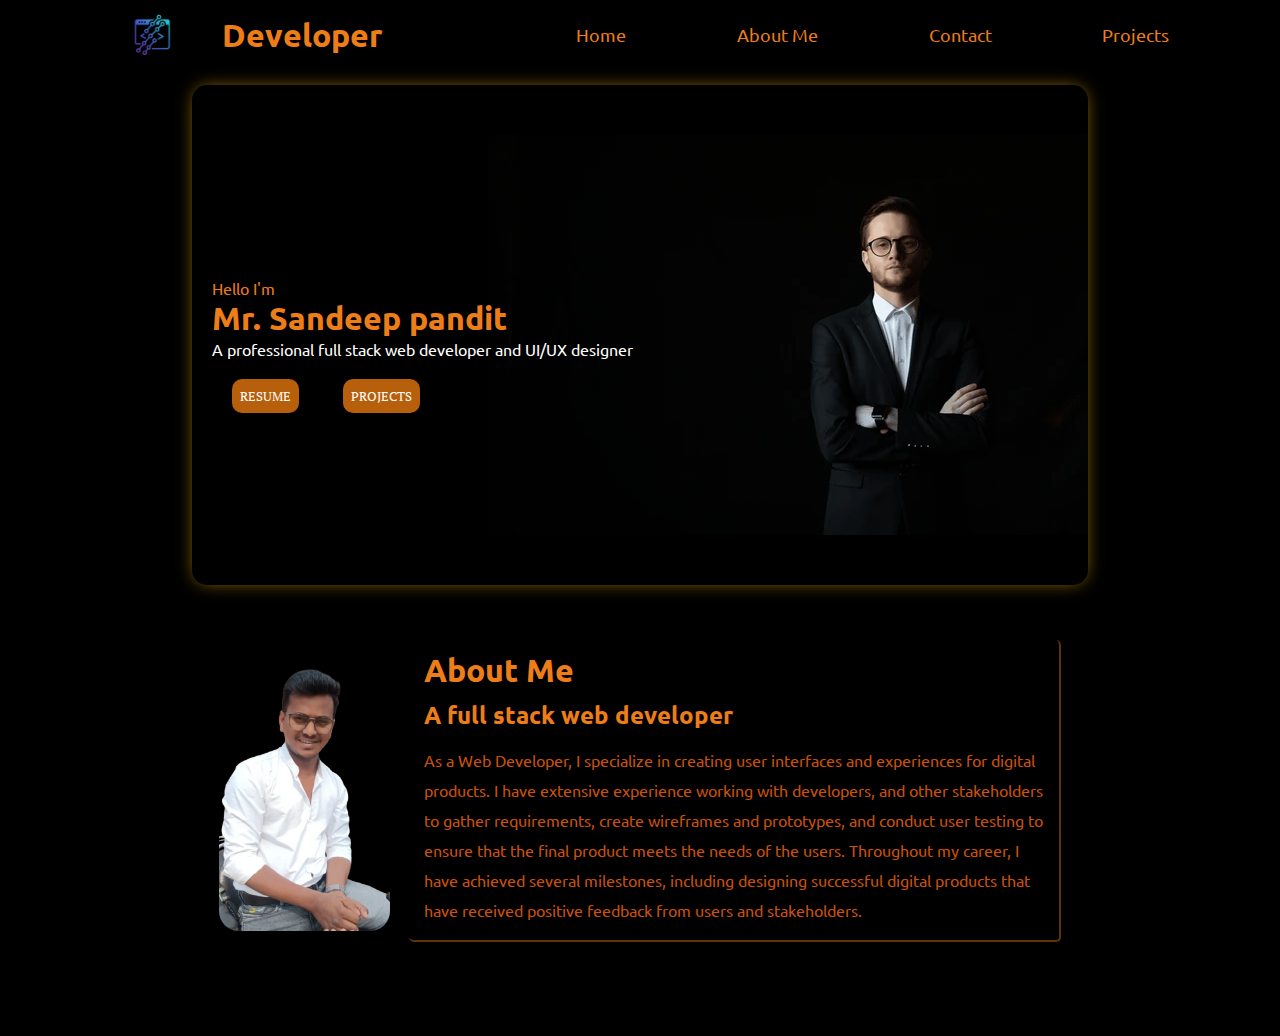
==== index.html @ b552e099 "portfolio" ====
<!DOCTYPE html>
<html lang="en">
<head>
    <meta charset="UTF-8">
    <meta name="viewport" content="width=device-width, initial-scale=1.0">
    <title>MY Portfolio</title>
    <link rel="stylesheet" href="cssFile/style.css">
    <link rel="stylesheet" href="cssFile/utils.css">
</head>
<body>
    <nav class="navbar">
            <div class="left-nav">
                <img src="/Assests/WhatsApp Image 2025-02-21 at 12.18.59_3921f0cc.jpg" alt="logo">
                <h1 class="f-color">Developer</h1>
            </div>
            <div class="right-nav">
                <ul class="f-color">
                    <li>Home</li>
                    <li>About Me</li>
                    <li>Contact</li>
                    <li>Projects</li>
                </ul>
            </div>
    </nav>

    <div class="container">
        <div class="childContainer">
            <div class="left-container">
                <span class="fontTyping f-color">Hello I'm</span>
                <h1 class="f-color">Mr. Sandeep pandit</h1>
                <p>A professional full stack web developer and UI/UX designer</p>
                <div class="buttons">
                    <button><a href="https://sandeep-resume0018.tiiny.site" class="link">RESUME</a></button>
                    <button><a href="" class="link">PROJECTS</a></button>
                </div>
            </div>
            <!-- <div class="right-container">
                <img src="Assests/handsome-bearded-confident-businessman-wearing-600nw-1929287096.webp" alt="">
            </div> -->
        </div>

        <div class="aboutPage">
            <div class="aboutLeft">
                <img src="Assests/myimage2.png" alt="">
            </div>
            <div class="aboutRight">
                <h1 class="f-color">About Me</h1>
                <h2 class="f-color">A full stack web developer</h2>
                <p>As a Web Developer, I specialize in creating user interfaces and experiences for digital products. I have extensive experience working with developers, and other stakeholders to gather requirements, create wireframes and prototypes, and conduct user testing to ensure that the final product meets the needs of the users. Throughout my career, I have achieved several milestones, including designing successful digital products that have received positive feedback from users and stakeholders.</p>
            </div>
        </div>

        <div class="scrollbar  flex">
            <marquee behavior="smooth" direction="left">
                <img src="/Assests/icons8-html-5-64.png" alt="">
                <img src="/Assests/icons8-css3-48.png" alt="">
                <img src="/Assests/icons8-javascript-logo-64.png" alt="">
                <img src="/Assests/icons8-react-native-48.png" alt="" class="svg">
                <img src="/Assests/icons8-database-80.png" alt="">
                <img src="/Assests/icons8-tailwind-css-100.png" alt="">
                <img src="/Assests/icons8-express-js-16.png" alt="">
                <img src="/Assests/icons8-nodejs-48.png" alt="">
            </marquee>
        </div>

        <div class="project-area max-width">
            
        </div>
    </div>
    


    <script src="scriptFile/script.js"></script>
</body>
</html>
---- cssFile/style.css ----
*{
    margin: 0;
    padding: 0;
}

nav{
    width: 100%;
    height: 70px;
    background-color:black;
    /* background-color:#BFBFBF; */
    display: flex;
    justify-content: space-around;
    font-family: var(--font1);
    display: flex;
    /* justify-content: center; */
    align-items: center;
    color: white;
}

.left-nav{
    width: 40%;
    display: flex;
    justify-content: center;
    align-items: center;
    /* text-align: center; */
    /* object-fit: cover;
    object-position: center; */
}

.left-nav img{
    /* padding: 10px; */
    width: 30%;
    /* height: 90px; */
}

.right-nav{
    width: 70%;

}

.right-nav ul{
    display: flex;
    justify-content: space-evenly;
    font-size: 18px;
    
}

.right-nav ul li{
    list-style: none;
    cursor: pointer;
    /* transition: all 0.2s ease-in-out; */
}

.right-nav ul li:hover{
    text-decoration: underline;
    color: darkgoldenrod;
}

.container{
    width: 100%;
    min-height: 90vh;
    background-color:  black;
    /* background-color:  #BFBFBF; */
    display: flex;
    justify-content: center;
    align-items: center;
    flex-direction: column;
}

.childContainer{
    margin: 15px;
    width: 70%;
    height: 500px;
    background-color: black;
    /* background-color: #606060; */
    font-family: var(--font1);
    border-radius: 15px;
    /* border: 2px solid white; */
    box-shadow: 0px 0px 18px -4px darkgoldenrod;
    /* display: flex; */
    background-image: url(/Assests/1.webp);
    background-repeat: no-repeat;
    background-position:right;
    /* top: 0; */
}

.left-container{
    width: 50%;
    height: 100%;
    color: white;
    display: flex;
    justify-content: center;
    /* align-items: center; */
    flex-direction: column;
    margin: 20px;
}

.left-container h1{
    width: 30ch;
    overflow: hidden;
    text-wrap: nowrap;
    animation: typing 3s steps(30) infinite alternate-reverse;
}
@keyframes typing {
    from{
        width: 0ch;
    }
}

.right-container{
    width: 50%;
}

.aboutPage{
    padding: 20px;
    max-width: 100%;
    /* background-color: red; */
    display: flex;
    justify-content: center;
    align-items:center;
}

.aboutLeft{
    max-width: 50%;
    /* background-color: blue; */
    display: flex;
    justify-content: flex-start;
    align-items: center;
}

.aboutLeft img{
    width: 90%;
    height: 300px;
    /* border: 2px solid cyan; */
    object-fit: cover;
    object-position: center;
    border-radius: 20px;
}

.aboutRight{
    margin-top: 20px;
    max-width: 50%;
    color:rgb(203, 82, 7);
    /* color: rgba(175, 123, 8, 0.851); */
    font-family: var(--font1);
    line-height: 30px;
    padding: 15px;
    /* background-color: blueviolet; */
    border: 2px solid rgb(93, 52, 4);
    border-radius: 5px;
    border-left: none;
    border-top: none;
}

.aboutRight p , .aboutRight h2{
    margin-top: 15px;
}

.scrollbar{
    width: 65%;
}

.scrollbar img{
    width: 70px;
    height: 70px;
    object-fit: cover;
    object-position: center;
    margin-left: 60px;
    /* background-color: var(--main-color); */
}
---- cssFile/utils.css ----
@import url('https://fonts.googleapis.com/css2?family=Roboto+Mono:ital,wght@0,100..700;1,100..700&family=Roboto:ital,wght@0,100..900;1,100..900&family=Ubuntu:ital,wght@0,300;0,400;0,500;0,700;1,300;1,400;1,500;1,700&display=swap');
@import url('https://fonts.googleapis.com/css2?family=PT+Serif:ital,wght@0,400;0,700;1,400;1,700&family=Roboto+Mono:ital,wght@0,100..700;1,100..700&family=Roboto:ital,wght@0,100..900;1,100..900&family=Ubuntu:ital,wght@0,300;0,400;0,500;0,700;1,300;1,400;1,500;1,700&display=swap');


:root{
    --font1: "Ubuntu", serif;
    --font2:"PT Serif", serif;
    --main-color:red;
}

.buttons button{
    padding: 8px;
    background-color: rgb(184, 95, 11);
    font-family: var(--font2);
    margin: 20px;
    border-radius: 10px;
    border: none;
    transition: all 0.3s ease-in-out;
    cursor: pointer;
    color: white;
    &:hover{
        background-color: darkgoldenrod;
    }
}

.fontTyping{
    width: 39ch;
    overflow: hidden;
    text-wrap: nowrap;
    animation: typing 3s steps(30) infinite alternate-reverse;
}

.f-color{
    color: rgb(237, 126, 23);
}

.flex{
    display: flex;
}

.svg{
    background-blend-mode: color-burn;
    fill: transparent;
}

.max-width{
    width: 90vw;
}

.link{
    text-decoration: none;
    color: white;
}
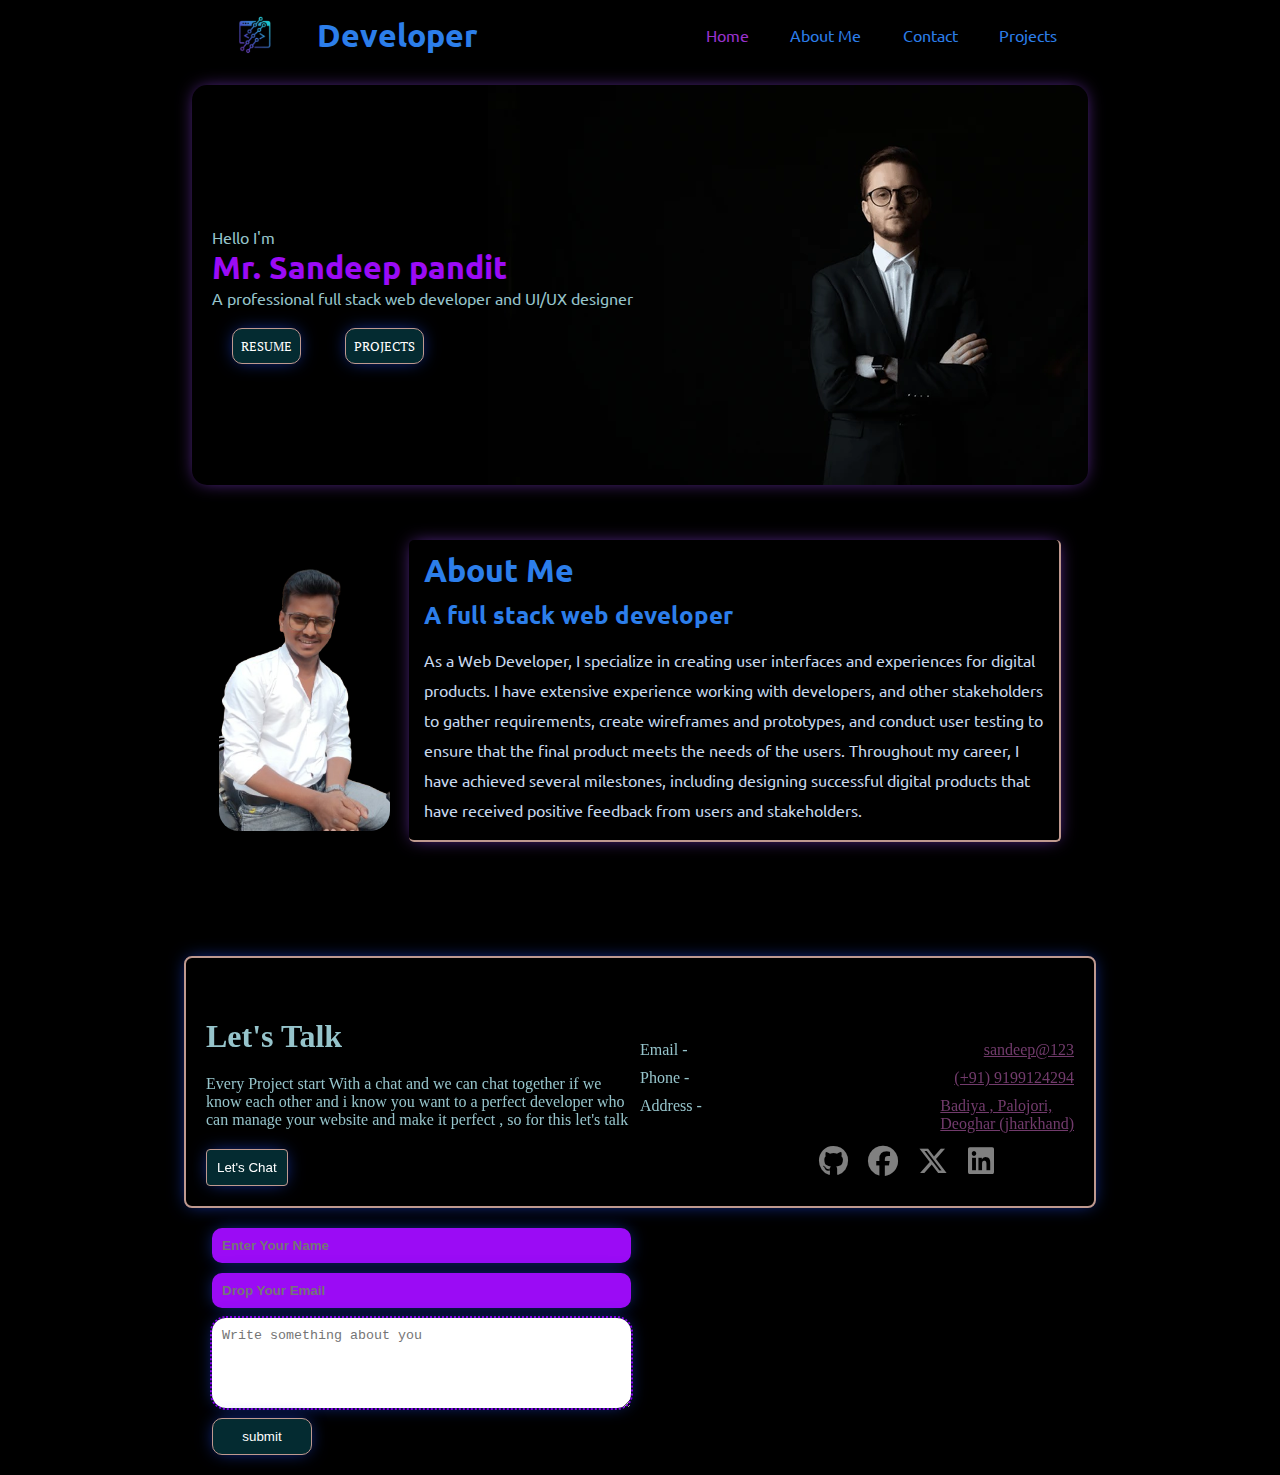
==== commit 2ccfbcb2: "responsivness" ====
--- a/index.html
+++ b/index.html
@@ -6,6 +6,8 @@
     <title>MY Portfolio</title>
     <link rel="stylesheet" href="cssFile/style.css">
     <link rel="stylesheet" href="cssFile/utils.css">
+    <link rel="stylesheet" href="https://cdnjs.cloudflare.com/ajax/libs/font-awesome/6.7.2/css/all.min.css" integrity="sha512-Evv84Mr4kqVGRNSgIGL/F/aIDqQb7xQ2vcrdIwxfjThSH8CSR7PBEakCr51Ck+w+/U6swU2Im1vVX0SVk9ABhg==" crossorigin="anonymous" referrerpolicy="no-referrer" />
+    <link rel="shortcut icon" href="/Assests/2img.jpg" type="image/x-icon" style="border-radius: 50%;">
 </head>
 <body>
     <nav class="navbar">
@@ -15,10 +17,10 @@
             </div>
             <div class="right-nav">
                 <ul class="f-color">
-                    <li>Home</li>
-                    <li>About Me</li>
-                    <li>Contact</li>
-                    <li>Projects</li>
+                    <li class="default-color">Home</li>
+                    <a href="" class="f-color"><li>About Me</li></a>
+                    <a href="/" class="f-color"><li>Contact</li></a>
+                    <a href="projectPage.html" class="f-color"><li>Projects</li></a>
                 </ul>
             </div>
     </nav>
@@ -26,7 +28,7 @@
     <div class="container">
         <div class="childContainer">
             <div class="left-container">
-                <span class="fontTyping f-color">Hello I'm</span>
+                <span class="f-color">Hello I'm</span>
                 <h1 class="f-color">Mr. Sandeep pandit</h1>
                 <p>A professional full stack web developer and UI/UX designer</p>
                 <div class="buttons">
@@ -67,7 +69,52 @@
             
         </div>
     </div>
+
+    <section class="bottom-content">
+        <div class="bottom-container">
+            <div class="left-article">
+                <h1>Let's Talk</h1>
+                <p>Every Project start With a chat and we can chat together if we know each other and i know you want to a perfect developer who can manage your website and make it perfect , so for this let's talk </p>
+                <button id="bottom-btn">Let's Chat</button>
+            </div>
+            <div class="right-article">
+                <div>
+                    <p>Email -</p>
+                    <a href="/">sandeep@123</a>
+                </div>
+                <div>
+                    <p>Phone -</p>
+                    <a href="/">(+91) 9199124294</a>
+                </div>
+                <div>
+                    <p>Address -</p>
+                    <a href="/">Badiya , Palojori, <br>Deoghar (jharkhand)</a>
+                </div>
+            </div>
+            <div class="icons">
+                <a href="" class="anchor"><i class="fa-brands fa-github"></i></a>
+                <a href="" class="anchor"><i class="fa-brands fa-facebook"></i></a>
+                <a href="" class="anchor"><i class="fa-brands fa-x-twitter"></i></a>
+                <a href="https://www.linkedin.com/in/sandeep-pandit-abaa9a303/" class="anchor"><i class="fa-brands fa-linkedin"></i></a>
+            </div>
+        </div>
+    </section>
     
+    <section class="contact-form">
+        <div class="form-area">
+            <form>
+                <input type="text" placeholder="Enter Your Name" id="name-area" required>
+                <input type="email" placeholder="Drop Your Email" id="email" required>
+                <textarea name="AboutYou" id="textarea" placeholder="Write something about you"></textarea>
+                <div class="button">
+                    <input type="submit" value="submit" class="btn">
+                </div>
+            </form>
+        </div>
+        <div class="img">
+            <img src="" alt="">
+        </div>
+    </section>
 
 
     <script src="scriptFile/script.js"></script>
--- a/cssFile/style.css
+++ b/cssFile/style.css
@@ -2,47 +2,47 @@
     margin: 0;
     padding: 0;
 }
-
+body{
+    background-color: black;
+}
 nav{
-    width: 100%;
+    width: 70%;
+    margin: auto;
     height: 70px;
     background-color:black;
     /* background-color:#BFBFBF; */
     display: flex;
-    justify-content: space-around;
+    justify-content: space-between;
     font-family: var(--font1);
     display: flex;
     /* justify-content: center; */
     align-items: center;
-    color: white;
+    /* color: white; */
 }
 
 .left-nav{
-    width: 40%;
-    display: flex;
-    justify-content: center;
+    width: 20%;
+    display: flex;
     align-items: center;
-    /* text-align: center; */
-    /* object-fit: cover;
-    object-position: center; */
+    justify-content: space-between;
 }
 
 .left-nav img{
-    /* padding: 10px; */
-    width: 30%;
-    /* height: 90px; */
+    width: 70%;
+    height: auto;
+    object-fit: cover;
+    object-position: center;
 }
 
 .right-nav{
-    width: 70%;
-
+    width: 45%;
 }
 
 .right-nav ul{
     display: flex;
-    justify-content: space-evenly;
-    font-size: 18px;
-    
+    justify-content: space-around;
+    font-size: 16px;
+    margin-right: 10px;
 }
 
 .right-nav ul li{
@@ -51,9 +51,15 @@
     /* transition: all 0.2s ease-in-out; */
 }
 
+.right-nav ul a{
+    text-decoration: none;
+}
+
+
 .right-nav ul li:hover{
     text-decoration: underline;
-    color: darkgoldenrod;
+    /* color: #9b0bf5; */
+    
 }
 
 .container{
@@ -65,18 +71,20 @@
     justify-content: center;
     align-items: center;
     flex-direction: column;
+
 }
 
 .childContainer{
     margin: 15px;
     width: 70%;
-    height: 500px;
+    height: 400px;
     background-color: black;
+    /* border: 2px solid #bf998f; */
     /* background-color: #606060; */
     font-family: var(--font1);
     border-radius: 15px;
     /* border: 2px solid white; */
-    box-shadow: 0px 0px 18px -4px darkgoldenrod;
+    box-shadow: 0px 0px 18px -4px #7234b6;
     /* display: flex; */
     background-image: url(/Assests/1.webp);
     background-repeat: no-repeat;
@@ -87,7 +95,6 @@
 .left-container{
     width: 50%;
     height: 100%;
-    color: white;
     display: flex;
     justify-content: center;
     /* align-items: center; */
@@ -95,12 +102,21 @@
     margin: 20px;
 }
 
+.left-container span{
+    color: #96c4cb;
+}
 .left-container h1{
+    color: #9b0bf5;
     width: 30ch;
     overflow: hidden;
     text-wrap: nowrap;
     animation: typing 3s steps(30) infinite alternate-reverse;
 }
+.left-container p{
+    color: #96c4cb;
+}
+
+
 @keyframes typing {
     from{
         width: 0ch;
@@ -140,13 +156,15 @@
 .aboutRight{
     margin-top: 20px;
     max-width: 50%;
-    color:rgb(203, 82, 7);
+    color:rgb(199, 216, 238);
     /* color: rgba(175, 123, 8, 0.851); */
     font-family: var(--font1);
     line-height: 30px;
     padding: 15px;
     /* background-color: blueviolet; */
-    border: 2px solid rgb(93, 52, 4);
+    border: 2px solid #bf998f;
+    box-shadow: 0px 0px 18px -4px #7234b6;
+
     border-radius: 5px;
     border-left: none;
     border-top: none;
@@ -167,4 +185,260 @@
     object-position: center;
     margin-left: 60px;
     /* background-color: var(--main-color); */
+}
+
+.bottom-content{
+    max-width: 100vw;
+    margin-top: 20px;
+    height: auto;
+    padding: 0px 20px;
+    /* background-color: red; */
+}
+
+.bottom-container{
+    color:#96c4cb;
+    width: 70%;
+    margin: auto;
+    height: auto;
+    padding: 20px;
+    border-radius: 8px;
+    background-color: black;
+    border: 2px solid #bf998f;
+    display: grid;
+    grid-template-columns: repeat(2,1fr);
+    position: relative;
+    box-shadow: 0px 0px 18px -4px #173bbc;
+
+}
+
+.left-article{
+    margin-top: 20px;
+}
+.left-article>h1  , .left-article>p{
+    margin: 20px 0;
+}
+
+#bottom-btn{
+    padding: 10px;
+    color: white;
+    border: none;
+    border-radius: 4px;
+    cursor: pointer;
+    background-color: #042b31;
+    border: 1px solid #bf998f;
+    box-shadow: 0px 0px 18px -4px #173bbc;
+    transition: all 0.3s ease-in-out;
+
+    &:hover{
+        background-color: #040533;
+    }
+}
+
+.right-article{
+    display: flex;
+    flex-direction: column;
+    justify-content: center;
+    align-items: center;
+}
+
+.right-article div{
+    width: 100%;
+    display: flex;
+    justify-content: space-between;
+    margin-top: 10px;
+}
+
+
+.right-article div a{
+    color: #723b6c;
+}
+.icons{
+    display: flex;
+    position: absolute;
+    right: 0;
+    bottom: 0;
+    margin-bottom: 30px;
+    margin-right: 100px;
+}
+
+.icons i{
+    margin-top: 30px;
+    font-size: 30px;
+    margin-left: 20px;
+    opacity: 0.5;
+    transition: all 0.3s ease-in-out;
+    &:hover{
+        color:#7234b6;
+        cursor: pointer;
+    }
+}
+
+.contact-form{
+    max-width: 70vw;
+    margin: auto;
+    height: auto;
+    display: flex;
+    justify-content: space-evenly;
+    /* background-color: var(--main-color); */
+}
+
+.form-area{
+    width: 100%;
+    height: 100%;
+    padding: 20px;
+    /* background-color: #040533; */
+}
+
+form{
+    width: 100%;
+    height: 100%;
+    display: flex;
+    flex-direction: column;
+}
+#name-area,#email{
+    width: 70%;
+    padding: 10px;
+    border-radius: 10px;
+    border: none;
+    margin-bottom: 10px;
+    box-shadow: 0px 0px 18px -4px #173bbc;
+    background-color: #9b0bf5;
+    color: white;
+    outline: none;
+    font-weight:700 ;
+}
+
+#textarea{
+    padding: 10px;
+    width: 70%;
+    height: 70px;
+    border: none;
+    outline: 2px dotted rgb(134, 2, 234);
+    border-radius: 14px;
+    margin-bottom: 10px;
+    box-shadow: 0px 0px 18px -4px #173bbc;
+
+}
+
+.btn{
+    width: 100px;
+    padding: 10px;
+    background-color: #042b31;
+    border: 1px solid #bf998f;
+    box-shadow: 0px 0px 18px -4px #173bbc;
+    border-radius: 10px;
+    transition: all 0.3s ease-in-out;
+    cursor: pointer;
+    color: white;
+    margin: auto;
+    &:hover{
+        background-color: #040533;
+    }
+}
+
+
+.img{
+    width: 50%;
+}
+
+
+@media only screen and (max-width:900px){
+    .left-nav{
+        width: 50%;
+        height: 80px;
+        /* margin-right: 100px; */
+    }
+    .right-nav{
+        display: none;
+    }
+    .childContainer{
+        width: 95%;
+        height: 300px;
+        background-position: center;
+        display: flex;
+        justify-content: center;
+        align-items: center;
+    }
+    .left-container{
+        width: 100%;
+    }
+    .left-container>h1{
+        width: 20ch;
+        font-size: 18px;
+    }
+
+    .buttons{
+        display: flex;
+        flex-direction: row;
+    }
+
+    .aboutPage{
+        flex-direction: column;
+    }
+    .aboutLeft{
+        display: none;
+    }
+    
+    .aboutRight{
+        margin-top: 20px;
+        max-width: 95%;
+        color:rgb(199, 216, 238);
+        /* color: rgba(175, 123, 8, 0.851); */
+        font-family: var(--font1);
+        line-height: 25px;
+        border: none;
+    }
+    .aboutRight p{
+        text-align: justify;
+    }
+
+    .scrollbar img{
+        width: 50px;
+        height: 50px;
+    }
+
+    .bottom-container{
+        padding: 5px;
+        width: 95%;
+        height: auto;
+        display: flex;
+        flex-direction: column;
+        position: static;
+    }
+
+    .right-article{
+        width: 100%;
+        justify-content: start;
+        align-items: start;
+    }
+
+    .right-article div{
+        display: flex;
+        justify-content: space-between;
+    }
+
+    .icons{
+        display: flex;
+        position:unset;
+        margin-bottom: 30px;
+        margin-right: 100px;
+    }
+
+    .contact-form{
+        max-width: 100vw;
+    }
+
+    #name-area,#email,#textarea{
+        width: 95%;
+    }
+
+    .img{
+        display: none;
+    }
+
+    .button{
+        display: flex;
+        justify-content: center;
+        align-items: center;
+    }
 }--- a/cssFile/utils.css
+++ b/cssFile/utils.css
@@ -10,16 +10,17 @@
 
 .buttons button{
     padding: 8px;
-    background-color: rgb(184, 95, 11);
+    background-color: #042b31;
+    border: 1px solid #bf998f;
+    box-shadow: 0px 0px 18px -4px #173bbc;
     font-family: var(--font2);
     margin: 20px;
     border-radius: 10px;
-    border: none;
+    /* border: none; */
     transition: all 0.3s ease-in-out;
     cursor: pointer;
-    color: white;
     &:hover{
-        background-color: darkgoldenrod;
+        background-color: #040533;
     }
 }
 
@@ -31,7 +32,9 @@
 }
 
 .f-color{
-    color: rgb(237, 126, 23);
+    color:rgb(44, 126, 234);
+    text-shadow: 2px 2px 1px -4px cyan;
+
 }
 
 .flex{
@@ -50,4 +53,14 @@
 .link{
     text-decoration: none;
     color: white;
-}+}
+
+.anchor{
+    text-decoration: none;
+    color: white;
+}
+
+.default-color{
+    color: darkorchid;
+}
+
